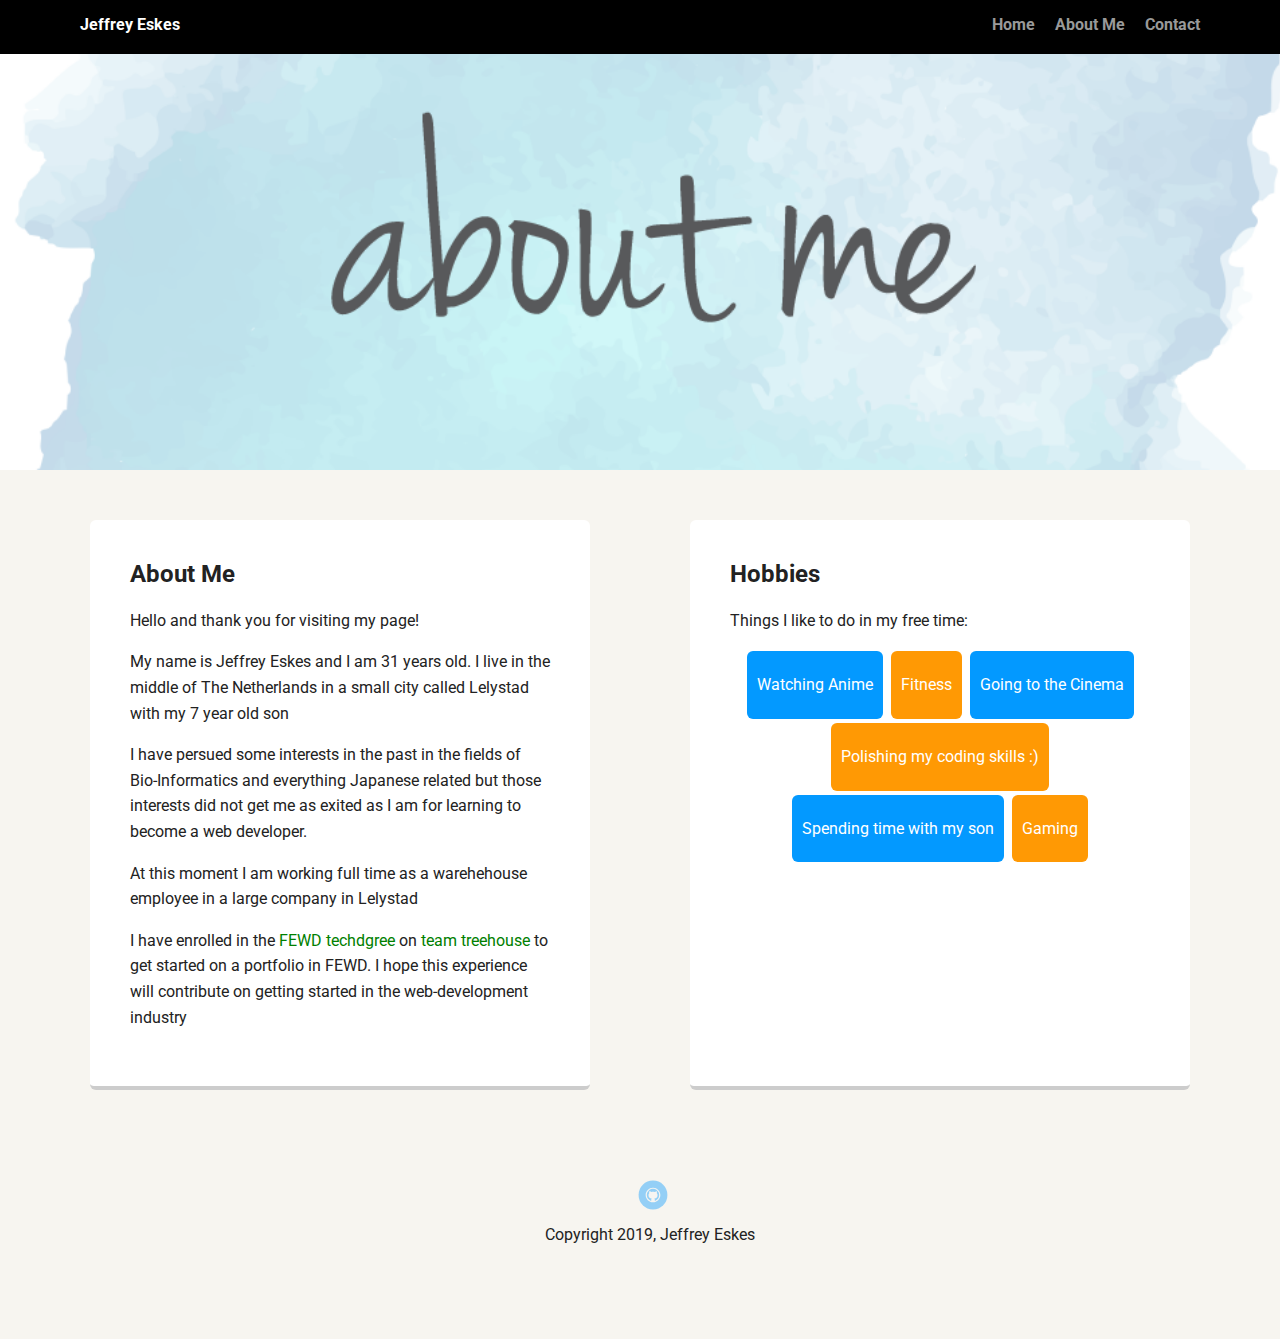
==== contact.html @ ec502f29 "added an about me page. and put an contact me image in the images folder" ====
<!doctype html>
<html lang="en">
<head>
  <meta charset="utf-8">
  <title>About Me</title>
  <meta name="viewport" content="width=device-width, initial-scale=1.0">
  <link rel="stylesheet" href="styles.css">
  <link href="https://fonts.googleapis.com/css?family=Muli%7CRoboto:400,300,500,700,900" rel="stylesheet"></head>
  <body>

    <div class="main-nav">
        <ul class="nav">
          <li class="name">Jeffrey Eskes</li>
          <li><a href="index.html">Home</a></li>
          <li><a href="about-me.html">About Me</a></li>
          <li><a href="contact.html">Contact</a></li>
        </ul>
    </div>

    <header class="aboutme">
    </header>

    <main class="flex">
      <div class="card">
        <h2>About Me</h2>
        <p>Hello and thank you for visiting my page!</p>
        <p>My name is Jeffrey Eskes and I am 31 years old. I live in the middle of The Netherlands in a small city called Lelystad with my 7 year old son</p>
        <p>I have persued some interests in the past in the fields of Bio-Informatics and everything Japanese related but those interests did not get me as exited as I am for learning to become a web developer. </p>
        <p>At this moment I am working full time as a warehehouse employee in a large company in Lelystad</p>
        <p>I have enrolled in the <a class="about-me-links" target="_blank" href="https://join.teamtreehouse.com/front-end-web-development-techdegree/">FEWD techdgree</a> on <a class="about-me-links" target="_blank" href="https://teamtreehouse.com/home">team treehouse</a> to get started on a portfolio in FEWD. I hope this experience will contribute on getting started in the web-development industry</p>
      </div>

      <div class="card">
        <h2>Hobbies</h2>
        <p>Things I like to do in my free time:</p>
        <ul class="skills">
          <li><p>Watching Anime</p></li>
          <li><p>Fitness</p></li>
          <li><p>Going to the Cinema</p></li>
          <li><p>Polishing my coding skills :)</p></li>
          <li><p>Spending time with my son</p></li>
          <li><p>Gaming</p></li>
        </ul>

      </div>

    </main>
    <footer>
      <ul>
        <li><a href="https://github.com/EskesJ" class="social github">Github</a></li>
      </ul>
      <p class="copyright">Copyright 2019, Jeffrey Eskes</p>
    </footer>
  </body>
  </html>
---- styles.css ----
/* Global Layout Set-up */
* {
  box-sizing: border-box;
}

body {
  margin: 0;
  padding: 0;
  text-align: center;
  font-family: 'Roboto', sans-serif;
  color: #222;
  background: #f7f5f0;
}
/* Link Styles */

a {
  text-decoration: none;
  color: #999;
}

a.about-me-links {
  text-decoration: none;
  color: green;
  }
a:hover {
  color: #6633ff;
}

/* Section Styles */

.main-nav {
  width: 100%;
  background: black;
  min-height: 30px;
  padding: 10px;
  position: fixed;
  text-align: center;
}
.nav {
  display: flex;
  justify-content: space-around;
  font-weight: 700;
  list-style-type: none;
  margin: 0 auto;
  padding: 0;
}

.nav .name {
    display: block;
    margin-right: auto;
    color: white;
}
.nav li {
  padding: 5px 10px 10px 10px;
}
.nav a {
  transition: all .5s;
}
.nav a:hover {
  color: white
}

header.header-home {
  text-align: center;
  background: url('images/amsterdam2.jpg') no-repeat top center ;
  background-size: cover;
  overflow: hidden;
  padding-top: 60px;
}

header.aboutme {
  text-align: center;
  background: url('images/aboutme.png') no-repeat top center ;
  background-size: cover;
  overflow: hidden;
  padding-top: 60px;
}

header {
  line-height: 1.5;
}
header .profile-image {
  margin-top: 50px;
  width: 200px;
  height: 200px;
  /* Border radius custom made on: https://9elements.github.io/fancy-border-radius/ */
  border-radius: 30% 70% 17% 83% / 30% 30% 70% 70% ;
  border: 3px solid white;
  transition: all 1.5s;
}
header .profile-image:hover {
  transform: scale(1.1) rotate(360deg) skewY(360deg);
}
.tag {
  background-color: #efefef;
  color: black;
  padding: 10px;
  border-radius: 5px;
  display: table;
  margin: 10px auto;
}
.location {
  background-color: #222;
  color: yellow;
}
.card {
  margin: 30px;
  padding: 20px 40px 40px;
  max-width: 500px;
  text-align: left;
  background: #fff;
  border-bottom: 4px solid #ccc;
  border-radius: 6px;
  transition: all .5s;
}
.card:hover {
  border-color: #ff99ff;
}

ul.skills {
  padding: 0;
  text-align: center;
}

.skills li {
  border-radius: 6px;
  display: inline-block;
  background: #ff9904;
  color: white;
  padding: 5px 10px;
  margin: 2px;
}

.skills li:nth-child(odd) {
  background: #0399ff;
}

footer {
  width: 100%;
  min-height: 30px;
  padding: 20px 0 40px 20px;
}

footer .copyright {
  top: -8px;
  font-size: .75em;
}

footer ul {
  list-style-type: none;
  margin: 0;
  padding: 0;
}

footer ul li {
  display: inline-block;
}

a.social {
  display: inline-block;
  text-indent: -9999px;
  margin-left: 5px;
  width: 30px;
  height: 30px;
  background-size: 30px 30px;
  opacity: .4;
  transition: all .5s;
}
a.twitter {
  background-image: url(images/twitter.svg);
}
a.linkedin {
  background-image: url(images/linkedin.svg);
}
a.github {
  background-image: url(images/github.svg);
}
a.social:hover {
  opacity: 1;
}
.clearfix {
  clear: both;
}

/* Styles for larger screens */
@media screen and (min-width: 720px) {

  .flex {
      display: -ms-flexbox;      /* TWEENER - IE 10 */
      display: flex;
      max-width: 1200px;
      -ms-flex-pack: distribute;
      justify-content: space-around;
      margin: 0 auto;
  }

  header {
    min-height: 470px;
  }

  .nav {
    max-width: 1200px;
    padding: 0 30px;
  }


  main {
    padding-top: 20px;
  }

  main p {
    line-height: 1.6em;
  }

  footer {
    font-size: 1.3em;
    max-width: 1200px;
    margin: 40px auto;
  }

}
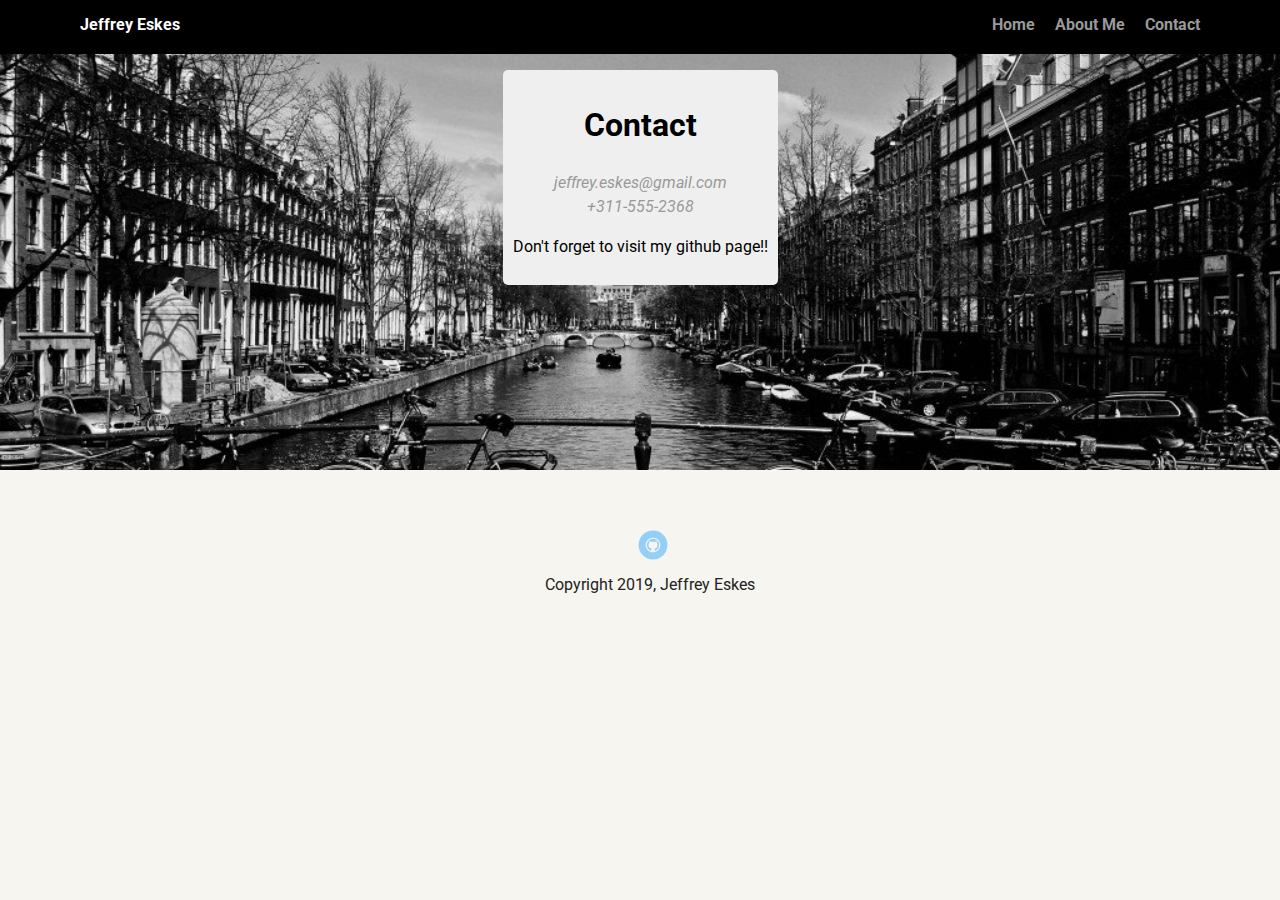
==== commit 6dea582c: "updated  the contact page" ====
--- a/contact.html
+++ b/contact.html
@@ -2,7 +2,7 @@
 <html lang="en">
 <head>
   <meta charset="utf-8">
-  <title>About Me</title>
+  <title>Contact me</title>
   <meta name="viewport" content="width=device-width, initial-scale=1.0">
   <link rel="stylesheet" href="styles.css">
   <link href="https://fonts.googleapis.com/css?family=Muli%7CRoboto:400,300,500,700,900" rel="stylesheet"></head>
@@ -17,33 +17,17 @@
         </ul>
     </div>
 
-    <header class="aboutme">
-    </header>
-
-    <main class="flex">
-      <div class="card">
-        <h2>About Me</h2>
-        <p>Hello and thank you for visiting my page!</p>
-        <p>My name is Jeffrey Eskes and I am 31 years old. I live in the middle of The Netherlands in a small city called Lelystad with my 7 year old son</p>
-        <p>I have persued some interests in the past in the fields of Bio-Informatics and everything Japanese related but those interests did not get me as exited as I am for learning to become a web developer. </p>
-        <p>At this moment I am working full time as a warehehouse employee in a large company in Lelystad</p>
-        <p>I have enrolled in the <a class="about-me-links" target="_blank" href="https://join.teamtreehouse.com/front-end-web-development-techdegree/">FEWD techdgree</a> on <a class="about-me-links" target="_blank" href="https://teamtreehouse.com/home">team treehouse</a> to get started on a portfolio in FEWD. I hope this experience will contribute on getting started in the web-development industry</p>
+    <header class="header-home">
+      <div class="tag name">
+        <h1>Contact</h1>
+        <address>
+            <a href="mailto:jeffrey.eskes@gmail.com">jeffrey.eskes@gmail.com</a><br/>
+            <a href="tel:+311-555-2368">+311-555-2368</a><br/>
+        </address>
+          <p>Don't forget to visit my github page!!</p>
       </div>
 
-      <div class="card">
-        <h2>Hobbies</h2>
-        <p>Things I like to do in my free time:</p>
-        <ul class="skills">
-          <li><p>Watching Anime</p></li>
-          <li><p>Fitness</p></li>
-          <li><p>Going to the Cinema</p></li>
-          <li><p>Polishing my coding skills :)</p></li>
-          <li><p>Spending time with my son</p></li>
-          <li><p>Gaming</p></li>
-        </ul>
-
-      </div>
-
+    </header>
     </main>
     <footer>
       <ul>
--- a/styles.css
+++ b/styles.css
@@ -75,6 +75,7 @@
   overflow: hidden;
   padding-top: 60px;
 }
+
 
 header {
   line-height: 1.5;
@@ -91,6 +92,7 @@
 header .profile-image:hover {
   transform: scale(1.1) rotate(360deg) skewY(360deg);
 }
+
 .tag {
   background-color: #efefef;
   color: black;
